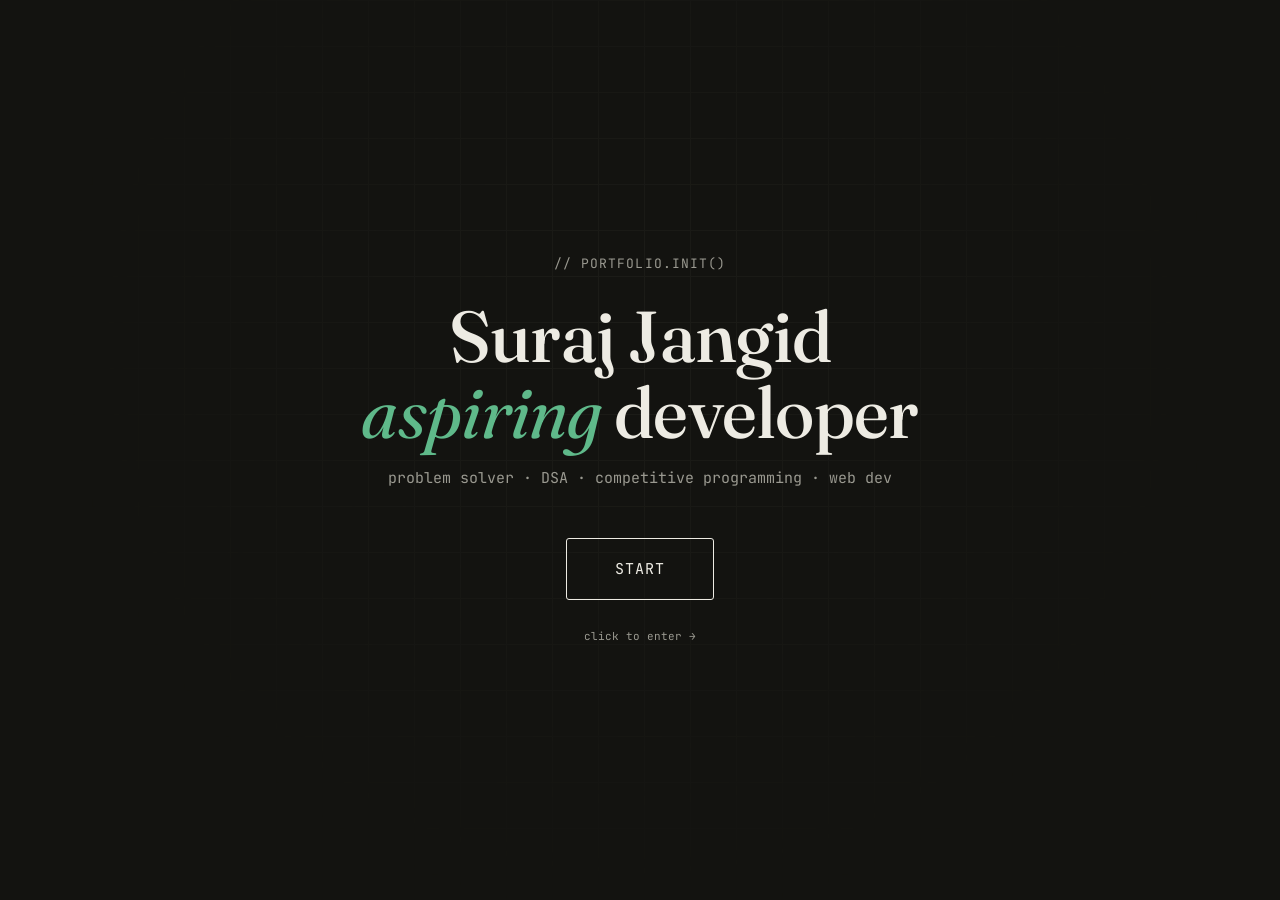
==== index.html @ 87a52ff7 "Add files via upload" ====
<!DOCTYPE html>
<html lang="en">
<head>
<meta charset="UTF-8">
<meta name="viewport" content="width=device-width, initial-scale=1.0">
<title>Suraj Jangid — Aspiring Software Developer</title>
<link rel="preconnect" href="https://fonts.googleapis.com">
<link rel="preconnect" href="https://fonts.gstatic.com" crossorigin>
<link href="https://fonts.googleapis.com/css2?family=Fraunces:opsz,wght@9..144,400;9..144,500;9..144,600&family=Inter:wght@400;500;600&family=JetBrains+Mono:wght@400;500;600&display=swap" rel="stylesheet">
<link rel="stylesheet" href="style.css">
<script src="theme.js" defer></script>
</head>
<body>

<main class="start-screen">
  <div class="start-eyebrow enter">// portfolio.init()</div>
  <h1 class="start-title enter">Suraj Jangid<br><em>aspiring</em> developer</h1>
  <p class="start-role enter">problem solver · DSA · competitive programming · web dev</p>
  <a id="startBtn" class="start-btn enter" href="home.html">START</a>
  <p class="start-hint enter">click to enter →</p>
</main>

</body>
</html>
---- style.css ----
/* ===== Theme tokens ===== */
:root{
  --bg:#131310;
  --bg-dim:#1A1A16;
  --ink:#EDEBE3;
  --muted:#9A9990;
  --line:#2B2B25;
  --accent:#5FB98A;
  --accent-soft:#1D2A21;
  --term-bg:#0F0F0D;
  --term-ink:#EDEBE3;
  --mono:'JetBrains Mono', monospace;
  --serif:'Fraunces', serif;
  --sans:'Inter', sans-serif;
  color-scheme: dark;
}
[data-theme="light"]{
  --bg:#FAFAF7;
  --bg-dim:#F2F1EA;
  --ink:#1B1B18;
  --muted:#6E6E67;
  --line:#E2DFD3;
  --accent:#3F6B52;
  --accent-soft:#E9F0EA;
  color-scheme: light;
}

*{ box-sizing:border-box; margin:0; padding:0; }
html{ scroll-behavior:smooth; }
body{
  background:var(--bg);
  color:var(--ink);
  font-family:var(--sans);
  line-height:1.6;
  -webkit-font-smoothing:antialiased;
  transition:background .25s ease, color .25s ease;
}
::selection{ background:var(--accent); color:var(--bg); }
a{ color:inherit; }
.wrap{ max-width:920px; margin:0 auto; padding:0 32px; }

/* ===== Nav ===== */
nav{
  position:sticky; top:0; z-index:50;
  background:color-mix(in srgb, var(--bg) 88%, transparent);
  backdrop-filter:blur(6px);
  border-bottom:1px solid var(--line);
}
nav .wrap{
  display:flex; align-items:center; justify-content:space-between;
  height:64px; gap:16px; flex-wrap:wrap;
}
.brand{
  font-family:var(--mono); font-weight:600; font-size:14px;
  letter-spacing:0.02em; text-decoration:none;
}
.brand span{ color:var(--accent); }
.navlinks{ display:flex; gap:22px; font-family:var(--mono); font-size:13px; flex-wrap:wrap; }
.navlinks a{ text-decoration:none; color:var(--muted); transition:color .2s; white-space:nowrap; }
.navlinks a:hover{ color:var(--ink); }
.navlinks a.active{ color:var(--accent); }

.theme-toggle{
  font-family:var(--mono); font-size:12px; padding:8px 14px;
  border:1px solid var(--line); background:transparent; color:var(--ink);
  border-radius:3px; cursor:pointer; transition:all .2s; white-space:nowrap;
}
.theme-toggle:hover{ border-color:var(--accent); color:var(--accent); }

/* ===== Hero ===== */
.hero{ padding:96px 0 72px; }
.eyebrow{
  font-family:var(--mono); font-size:13px; color:var(--accent);
  margin-bottom:18px; display:flex; align-items:center; gap:10px;
}
.eyebrow::before{ content:''; width:16px; height:1px; background:var(--accent); display:inline-block; }
.hero-grid{ display:grid; grid-template-columns:1.1fr 0.9fr; gap:48px; align-items:center; }
h1{
  font-family:var(--serif); font-weight:500; font-size:clamp(38px,5vw,58px);
  line-height:1.08; letter-spacing:-0.01em; margin-bottom:18px;
}
h1 em{ font-style:italic; color:var(--accent); font-weight:400; }
.lede{ max-width:46ch; font-size:16.5px; }
.hero-cta{ display:flex; gap:14px; margin-top:32px; flex-wrap:wrap; }

.btn{
  font-family:var(--mono); font-size:13px; padding:11px 20px;
  border:1px solid var(--ink); border-radius:3px; text-decoration:none;
  display:inline-flex; align-items:center; gap:8px; transition:all .2s;
}
.btn-solid{ background:var(--ink); color:var(--bg); }
.btn-solid:hover{ background:var(--accent); border-color:var(--accent); color:var(--bg); }
.btn-outline:hover{ background:var(--ink); color:var(--bg); }

/* ===== Terminal (always dark, signature element) ===== */
.terminal{
  background:var(--term-bg); color:var(--term-ink); border-radius:6px;
  font-family:var(--mono); font-size:13.5px; overflow:hidden;
  border:1px solid #2A2A25;
  box-shadow:0 20px 40px -20px rgba(0,0,0,0.5);
}
.term-bar{ background:#1C1C18; padding:10px 14px; display:flex; gap:6px; }
.dot{ width:10px; height:10px; border-radius:50%; }
.dot.r{background:#E5615A;} .dot.y{background:#E6B450;} .dot.g{background:#4CAF7D;}
.term-body{ padding:22px 20px; min-height:180px; }
.term-line{ color:#8B8B82; }
.term-out{ color:#4CAF7D; margin-top:10px; }
.cursor{
  display:inline-block; width:8px; height:15px; background:#EDEBE3;
  animation:blink 1s step-end infinite; vertical-align:text-bottom; margin-left:2px;
}
@keyframes blink{ 50%{ opacity:0; } }

/* ===== Sections ===== */
section{ padding:64px 0; }
.page-head{ margin-bottom:36px; }
h2{ font-family:var(--serif); font-weight:500; font-size:32px; letter-spacing:-0.01em; }
.about-text{ max-width:62ch; font-size:16.5px; }

/* ===== Skills ===== */
.skill-groups{ display:grid; grid-template-columns:repeat(3,1fr); gap:28px; }
.skill-group h3{
  font-family:var(--mono); font-size:12px; text-transform:uppercase;
  letter-spacing:0.08em; color:var(--muted); margin-bottom:14px; font-weight:600;
}
.tag-list{ display:flex; flex-wrap:wrap; gap:8px; }
.tag{
  font-family:var(--mono); font-size:12.5px; padding:6px 12px;
  background:var(--accent-soft); border:1px solid var(--line); border-radius:3px;
  color:var(--ink);
}

/* ===== Projects ===== */
.project{
  display:grid; grid-template-columns:56px 1fr; gap:22px;
  padding:28px 0; border-bottom:1px solid var(--line);
}
.project:last-child{ border-bottom:none; }
.project-index{ font-family:var(--mono); color:var(--muted); font-size:13px; padding-top:4px; }
.project-title{ font-family:var(--serif); font-size:22px; font-weight:500; margin-bottom:8px; }
.project-desc{ margin-bottom:14px; max-width:60ch; }
.project-tags{ display:flex; gap:8px; flex-wrap:wrap; margin-bottom:14px; }
.project-links{ display:flex; gap:18px; font-family:var(--mono); font-size:13px; }
.project-links a{ text-decoration:none; color:var(--accent); border-bottom:1px solid transparent; }
.project-links a:hover{ border-bottom-color:var(--accent); }
.project-links .disabled{ color:var(--muted); cursor:default; }

/* ===== Contact ===== */
.contact-inner{ display:flex; justify-content:space-between; align-items:flex-end; flex-wrap:wrap; gap:24px; }
.contact-big{
  font-family:var(--serif); font-size:clamp(28px,4vw,42px); font-weight:500;
  max-width:14ch; line-height:1.15;
}
.contact-links{ display:flex; flex-direction:column; gap:10px; font-family:var(--mono); font-size:14px; }
.contact-links a{ text-decoration:none; }
.contact-links a:hover{ color:var(--accent); }

footer{
  padding:28px 0; border-top:1px solid var(--line);
  font-family:var(--mono); font-size:12px; color:var(--muted);
  display:flex; justify-content:space-between; flex-wrap:wrap; gap:8px;
}

.avatar{
  width:96px; height:96px; border-radius:50%;
  background:var(--accent); color:var(--bg);
  display:flex; align-items:center; justify-content:center;
  font-family:var(--mono); font-size:26px; font-weight:600;
  margin-bottom:24px; letter-spacing:0.02em;
}

/* ===== Start screen ===== */
.start-screen{
  min-height:100vh; display:flex; flex-direction:column;
  align-items:center; justify-content:center; text-align:center;
  padding:32px;
}
.start-eyebrow{
  font-family:var(--mono); font-size:13px; color:var(--muted);
  letter-spacing:0.08em; text-transform:uppercase; margin-bottom:24px;
}
.start-title{
  font-family:var(--serif); font-weight:500; font-size:clamp(40px,7vw,72px);
  line-height:1.05; letter-spacing:-0.01em; margin-bottom:16px;
}
.start-title em{ font-style:italic; color:var(--accent); font-weight:400; }
.start-role{ font-family:var(--mono); color:var(--muted); font-size:15px; margin-bottom:48px; }
.start-btn{
  font-family:var(--mono); font-size:15px; letter-spacing:0.06em;
  padding:18px 48px; background:transparent; color:var(--ink);
  border:1px solid var(--ink); border-radius:3px; cursor:pointer;
  text-decoration:none; display:inline-block; position:relative;
  transition:all .25s ease;
}
.start-btn:hover{ background:var(--ink); color:var(--bg); border-color:var(--ink); letter-spacing:0.1em; }
.start-hint{
  margin-top:28px; font-family:var(--mono); font-size:11px; color:var(--muted);
  animation:pulse 2s ease-in-out infinite;
}
@keyframes pulse{ 0%,100%{ opacity:0.4; } 50%{ opacity:1; } }

@media (max-width:760px){
  .hero-grid{ grid-template-columns:1fr; }
  .skill-groups{ grid-template-columns:1fr 1fr; }
  .project{ grid-template-columns:1fr; }
  .contact-inner{ flex-direction:column; align-items:flex-start; }
  nav .wrap{ height:auto; padding:12px 20px; }
  .navlinks{ order:3; width:100%; gap:16px; }
}
@media (max-width:480px){
  .skill-groups{ grid-template-columns:1fr; }
}
@media (prefers-reduced-motion: reduce){
  .cursor{ animation:none; }
  .start-hint{ animation:none; }
  html{ scroll-behavior:auto; }
}

:focus-visible{ outline:2px solid var(--accent); outline-offset:2px; }

/* ===================================================== */
/* ================  ENHANCEMENTS ADDED  ================ */
/* ===================================================== */

/* Scroll progress bar */
.scroll-progress{
  position:fixed; top:0; left:0; height:3px; background:var(--accent);
  width:0%; z-index:200; transition:width .1s linear;
}

/* Scroll-triggered reveal */
.reveal{
  opacity:0; transform:translateY(28px);
  transition:opacity .7s cubic-bezier(.16,.84,.44,1), transform .7s cubic-bezier(.16,.84,.44,1);
  transition-delay:var(--d,0s);
}
.reveal.visible{ opacity:1; transform:translateY(0); }

/* Load-in entrance (above the fold, not scroll based) */
.enter{ opacity:0; transform:translateY(18px); transition:opacity .6s ease, transform .6s ease; transition-delay:var(--d,0s); }
.enter.visible{ opacity:1; transform:translateY(0); }

/* Status badge with live pulse */
.badge{
  display:inline-flex; align-items:center; gap:9px; font-family:var(--mono); font-size:12px;
  color:var(--muted); border:1px solid var(--line); padding:7px 14px; border-radius:20px;
  margin-bottom:22px;
}
.pulse-dot{
  width:7px; height:7px; border-radius:50%; background:#4CAF7D; flex-shrink:0;
  animation:pulseDot 2s infinite;
}
@keyframes pulseDot{
  0%{ box-shadow:0 0 0 0 rgba(76,175,125,.55); }
  70%{ box-shadow:0 0 0 8px rgba(76,175,125,0); }
  100%{ box-shadow:0 0 0 0 rgba(76,175,125,0); }
}

/* Focus / highlight cards on home */
.focus-grid{ display:grid; grid-template-columns:repeat(3,1fr); gap:18px; margin-top:12px; }
.focus-card{
  border:1px solid var(--line); border-radius:8px; padding:22px;
  background:var(--bg-dim); transition:border-color .3s ease, transform .3s ease, box-shadow .3s ease;
}
.focus-card:hover{ border-color:var(--accent); transform:translateY(-5px); box-shadow:0 14px 30px -18px rgba(0,0,0,.4); }
.focus-card .fnum{ font-family:var(--mono); font-size:12px; color:var(--accent); margin-bottom:12px; display:block; }
.focus-card h3{ font-family:var(--serif); font-size:18px; font-weight:500; margin-bottom:8px; }
.focus-card p{ font-size:14px; color:var(--muted); line-height:1.55; }

/* "Currently" list on about */
.current-list{ margin-top:22px; display:flex; flex-direction:column; gap:11px; }
.current-list li{ list-style:none; display:flex; gap:12px; align-items:baseline; font-size:15px; }
.current-list .arrow{ color:var(--accent); font-family:var(--mono); flex-shrink:0; }

/* Emphasized "current focus" tags */
.tag.focus{
  border-color:var(--accent); background:var(--accent); color:var(--bg); font-weight:600;
}
.tag{ transition:transform .2s ease, border-color .2s ease; }
.tag:hover{ transform:translateY(-2px); border-color:var(--accent); }

/* Skill group heading with a small live indicator for current-focus groups */
.skill-group.current h3{ color:var(--accent); }
.skill-group.current h3::after{ content:' — active'; color:var(--muted); font-weight:400; text-transform:none; letter-spacing:0; }

/* Project row: animated accent bar + subtle shift on hover */
.project{ position:relative; transition:padding-left .3s ease; }
.project::before{
  content:''; position:absolute; left:-16px; top:0; bottom:0; width:2px; background:var(--accent);
  transform:scaleY(0); transform-origin:top; transition:transform .4s ease;
}
.project:hover{ padding-left:10px; }
.project:hover::before{ transform:scaleY(1); }
.project-features{ margin:6px 0 14px; padding-left:0; }
.project-features li{
  list-style:none; font-size:14px; color:var(--muted); margin-bottom:6px;
  padding-left:18px; position:relative;
}
.project-features li::before{
  content:'—'; position:absolute; left:0; color:var(--accent); font-family:var(--mono);
}

/* Contact cards */
.contact-cards{ display:flex; flex-direction:column; gap:12px; margin-top:24px; }
.contact-card{
  display:flex; justify-content:space-between; align-items:center; gap:24px;
  padding:16px 20px; border:1px solid var(--line); border-radius:8px;
  text-decoration:none; color:var(--ink); transition:all .25s ease;
  font-family:var(--mono); font-size:14px;
}
.contact-card .label{ color:var(--muted); font-size:11px; text-transform:uppercase; letter-spacing:.08em; display:block; margin-bottom:4px; }
.contact-card:hover{ border-color:var(--accent); background:var(--accent-soft); transform:translateX(6px); }
.contact-card .arrow{ color:var(--accent); transition:transform .25s ease; font-size:16px; }
.contact-card:hover .arrow{ transform:translateX(5px); }

/* Buttons get a touch more life */
.btn{ position:relative; overflow:hidden; }
.btn:hover{ transform:translateY(-2px); }

/* Ambient grid backdrop on the start screen */
.start-screen{ position:relative; overflow:hidden; }
.start-screen::before{
  content:''; position:absolute; inset:0; pointer-events:none;
  background-image:
    linear-gradient(var(--line) 1px, transparent 1px),
    linear-gradient(90deg, var(--line) 1px, transparent 1px);
  background-size:46px 46px;
  opacity:.4;
  -webkit-mask-image:radial-gradient(circle at 50% 38%, black, transparent 68%);
  mask-image:radial-gradient(circle at 50% 38%, black, transparent 68%);
}
.start-screen > *{ position:relative; z-index:1; }

@media (max-width:760px){
  .focus-grid{ grid-template-columns:1fr; }
}

@media (prefers-reduced-motion: reduce){
  .reveal, .enter{ opacity:1 !important; transform:none !important; transition:none !important; }
  .focus-card:hover, .btn:hover, .contact-card:hover, .tag:hover{ transform:none !important; }
  .pulse-dot{ animation:none; }
}
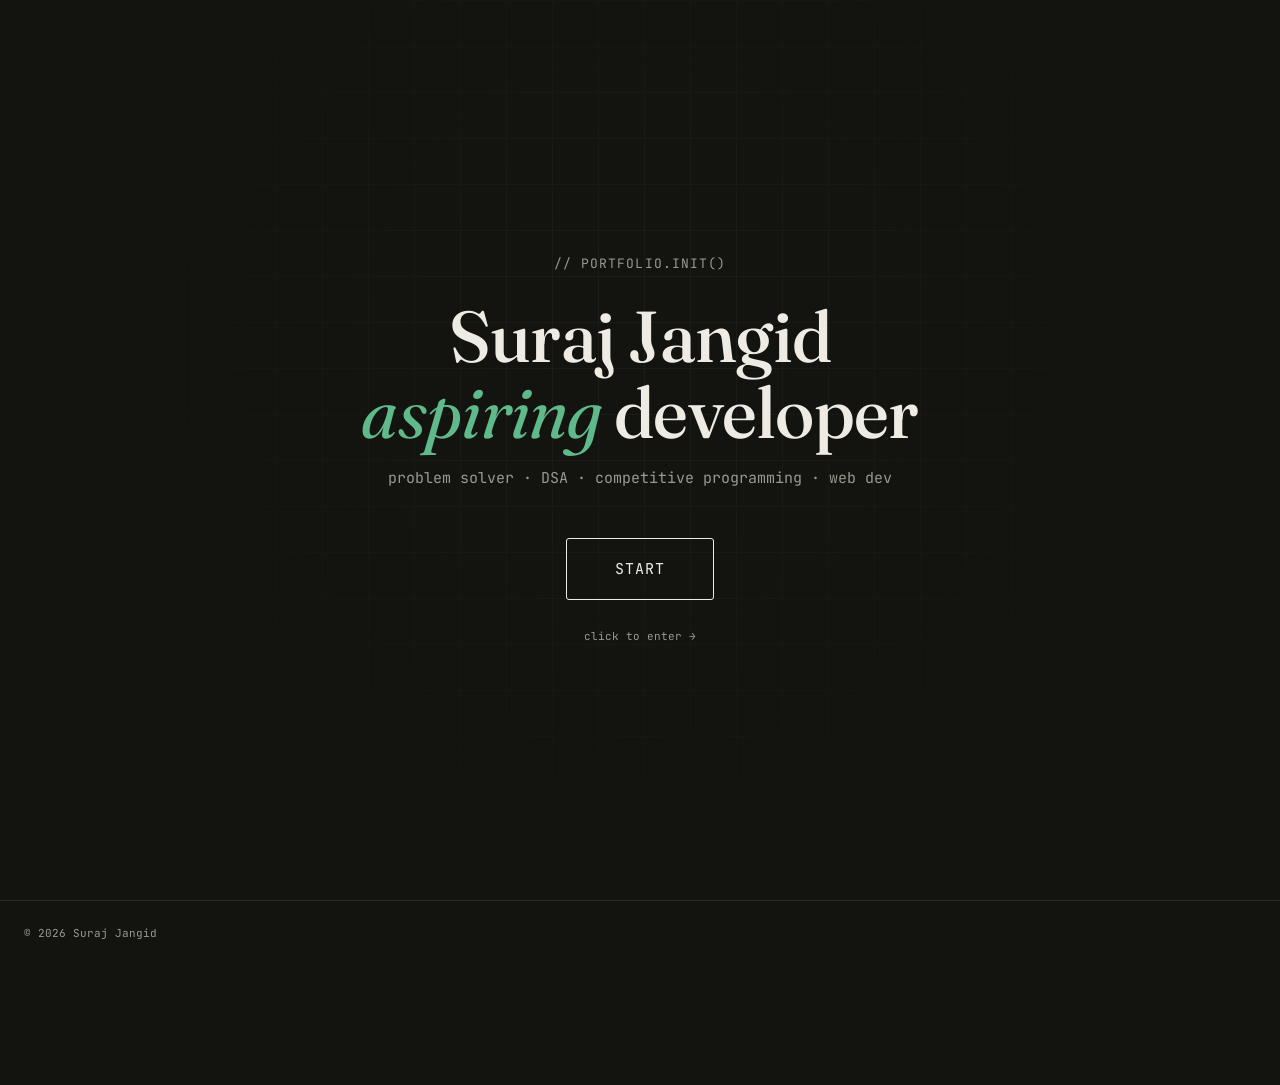
==== commit 8c7615da: "Initial commit" ====
--- a/index.html
+++ b/index.html
@@ -20,5 +20,7 @@
   <p class="start-hint enter">click to enter →</p>
 </main>
 
+<footer class="start-footer">&copy; 2026 Suraj Jangid</footer>
+
 </body>
 </html>
--- a/style.css
+++ b/style.css
@@ -13,6 +13,16 @@
   --serif:'Fraunces', serif;
   --sans:'Inter', sans-serif;
   color-scheme: dark;
+
+  --dot-blue:#5B9BD5;
+  --dot-cyan:#4ECDC4;
+  --dot-green:#4CAF7D;
+  --dot-yellow:#E6B450;
+  --dot-red:#E5615A;
+  --dot-purple:#9B7EDE;
+  --dot-orange:#E08E45;
+  --dot-pink:#E07EA8;
+  --dot-gray:#9A9990;
 }
 [data-theme="light"]{
   --bg:#FAFAF7;
@@ -45,7 +55,10 @@
   background:color-mix(in srgb, var(--bg) 88%, transparent);
   backdrop-filter:blur(6px);
   border-bottom:1px solid var(--line);
-}
+  transition:transform .35s ease;
+  will-change:transform;
+}
+nav.nav-hidden{ transform:translateY(-100%); }
 nav .wrap{
   display:flex; align-items:center; justify-content:space-between;
   height:64px; gap:16px; flex-wrap:wrap;
@@ -280,8 +293,8 @@
 .tag:hover{ transform:translateY(-2px); border-color:var(--accent); }
 
 /* Skill group heading with a small live indicator for current-focus groups */
-.skill-group.current h3{ color:var(--accent); }
-.skill-group.current h3::after{ content:' — active'; color:var(--muted); font-weight:400; text-transform:none; letter-spacing:0; }
+.skill-group.current h4{ color:var(--accent); }
+.skill-group.current h4::after{ content:' — active'; color:var(--muted); font-weight:400; text-transform:none; letter-spacing:0; }
 
 /* Project row: animated accent bar + subtle shift on hover */
 .project{ position:relative; transition:padding-left .3s ease; }
@@ -340,3 +353,243 @@
   .focus-card:hover, .btn:hover, .contact-card:hover, .tag:hover{ transform:none !important; }
   .pulse-dot{ animation:none; }
 }
+
+/* ===================================================== */
+/* ==================  SITE FOOTER  ===================== */
+/* ===================================================== */
+.site-footer{ border-top:1px solid var(--line); padding:56px 0 24px; margin-top:40px; }
+.footer-top{ display:grid; grid-template-columns:1.3fr 0.8fr 0.9fr 0.9fr; gap:32px; padding-bottom:32px; }
+.footer-brand p{ margin-top:10px; color:var(--muted); font-size:14px; max-width:34ch; line-height:1.6; }
+.footer-brand .badge{ margin-top:16px; margin-bottom:0; }
+.footer-col{ display:flex; flex-direction:column; gap:11px; }
+.footer-col h4{
+  font-family:var(--mono); font-size:12px; text-transform:uppercase;
+  letter-spacing:.08em; color:var(--muted); margin-bottom:2px; font-weight:600;
+}
+.footer-col a{
+  font-family:var(--mono); font-size:13.5px; text-decoration:none; color:var(--ink);
+  transition:color .2s ease, transform .2s ease; width:fit-content;
+  display:flex; align-items:center; gap:9px;
+}
+.footer-col a svg{ width:14px; height:14px; flex-shrink:0; color:var(--muted); transition:color .2s ease; }
+.footer-col a:hover{ color:var(--accent); transform:translateX(3px); }
+.footer-col a:hover svg{ color:var(--accent); }
+.footer-col .tag-list{ margin-top:2px; }
+.footer-quote{
+  font-family:var(--serif); font-style:italic; font-size:15px; color:var(--muted);
+  max-width:40ch; margin:0 0 32px; padding-left:16px; border-left:2px solid var(--accent);
+}
+.footer-bottom{
+  display:flex; justify-content:space-between; align-items:center; flex-wrap:wrap; gap:12px;
+  padding-top:22px; border-top:1px solid var(--line);
+  font-family:var(--mono); font-size:12px; color:var(--muted);
+}
+.footer-bottom .footer-meta{ display:flex; gap:18px; flex-wrap:wrap; }
+.back-to-top{
+  font-family:var(--mono); font-size:12px; background:transparent;
+  border:1px solid var(--line); color:var(--ink); padding:8px 16px;
+  border-radius:20px; cursor:pointer; transition:all .25s ease;
+}
+.back-to-top:hover{ border-color:var(--accent); color:var(--accent); transform:translateY(-3px); }
+
+.start-footer{
+  position:relative; z-index:1; text-align:center; padding:24px;
+  font-family:var(--mono); font-size:11px; color:var(--muted);
+}
+
+@media (max-width:900px){
+  .footer-top{ grid-template-columns:1fr 1fr; }
+}
+@media (max-width:520px){
+  .footer-top{ grid-template-columns:1fr; }
+}
+
+/* ===================================================== */
+/* ==============  FLOATING DOCK NAVBAR  ================ */
+/* ===================================================== */
+body{ padding-bottom:118px; }
+
+.dock-wrap{
+  position:fixed; left:50%; bottom:20px; transform:translateX(-50%);
+  z-index:150; display:flex; flex-direction:column; align-items:center; gap:12px;
+  pointer-events:none;
+}
+.dock-wrap > *{ pointer-events:auto; }
+
+.credit{
+  font-family:var(--mono); font-size:12.5px; color:var(--ink);
+  display:flex; align-items:center; gap:6px;
+  background:var(--bg-dim); border:1px solid var(--line);
+  padding:6px 14px; border-radius:20px;
+}
+.credit .heart{ color:#E5615A; display:inline-flex; animation:heartbeat 1.6s ease-in-out infinite; }
+@keyframes heartbeat{ 0%,100%{ transform:scale(1); } 50%{ transform:scale(1.2); } }
+
+.dock{
+  display:flex; align-items:center; gap:4px;
+  background:var(--bg-dim); border:1px solid var(--line);
+  border-radius:999px; padding:8px;
+  box-shadow:0 18px 40px -14px rgba(0,0,0,.55);
+}
+.dock-item{
+  width:42px; height:42px; border-radius:50%;
+  display:flex; align-items:center; justify-content:center;
+  color:var(--muted); text-decoration:none; background:transparent; border:none;
+  cursor:pointer; position:relative; flex-shrink:0;
+  transition:background .25s ease, color .25s ease, transform .25s ease;
+}
+.dock-item svg{ width:18px; height:18px; }
+.dock-item:hover{ background:var(--accent-soft); color:var(--accent); transform:translateY(-5px); }
+.dock-item.active{ color:var(--accent); background:var(--accent-soft); }
+
+.dock-item[data-tip]::after{
+  content:attr(data-tip);
+  position:absolute; bottom:130%; left:50%; transform:translateX(-50%) translateY(4px);
+  background:var(--ink); color:var(--bg); font-family:var(--mono); font-size:11px;
+  padding:4px 10px; border-radius:5px; white-space:nowrap;
+  opacity:0; pointer-events:none; transition:opacity .2s ease, transform .2s ease;
+}
+.dock-item[data-tip]:hover::after{ opacity:1; transform:translateX(-50%) translateY(0); }
+
+@media (max-width:480px){
+  .dock-item{ width:38px; height:38px; }
+  .dock{ gap:1px; padding:6px; }
+  .dock-item svg{ width:16px; height:16px; }
+  .credit{ font-size:11.5px; padding:5px 12px; }
+}
+@media (prefers-reduced-motion: reduce){
+  .credit .heart{ animation:none; }
+  .dock-item:hover{ transform:none; }
+}
+
+/* ===================================================== */
+/* ==========  INLINE HERO HEADER (new layout)  ========= */
+/* ===================================================== */
+.hero-inline{ padding:88px 0 8px; }
+.hero-inline-top{ display:flex; align-items:center; gap:20px; flex-wrap:wrap; }
+.hero-inline .avatar{
+  width:76px; height:76px; font-size:20px; margin-bottom:0; flex-shrink:0;
+}
+.hero-inline-name{ display:flex; flex-direction:column; gap:10px; }
+.hero-inline-name h1{
+  font-size:clamp(28px,4vw,38px); margin-bottom:0; display:flex; align-items:center; gap:14px; flex-wrap:wrap;
+}
+.hero-inline-name h1 .badge{ margin-bottom:0; font-size:11.5px; vertical-align:middle; }
+.hero-inline-tagline{ margin-top:16px; font-size:16.5px; color:var(--muted); max-width:52ch; }
+
+.cmd-pill{
+  margin-top:22px; display:inline-flex; align-items:center; gap:14px;
+  font-family:var(--mono); font-size:13.5px; color:var(--term-ink);
+  background:var(--term-bg); border:1px solid #2A2A25; border-radius:8px;
+  padding:12px 16px; box-shadow:0 14px 28px -18px rgba(0,0,0,.5);
+}
+.cmd-pill .cmd-prompt{ color:var(--accent); }
+.cmd-pill button{
+  background:transparent; border:none; color:var(--muted); cursor:pointer;
+  display:flex; align-items:center; justify-content:center; padding:2px; transition:color .2s ease;
+}
+.cmd-pill button svg{ width:15px; height:15px; }
+.cmd-pill button:hover{ color:var(--accent); }
+.cmd-pill button.copied{ color:var(--accent); }
+
+/* ===================================================== */
+/* =============  DOT-BADGE SKILL CHIPS  ================ */
+/* ===================================================== */
+.dot-tag-list{ display:flex; flex-wrap:wrap; gap:10px; }
+.dot-tag{
+  display:inline-flex; align-items:center; gap:9px;
+  font-family:var(--mono); font-size:13px; padding:8px 15px;
+  background:var(--bg-dim); border:1px solid var(--line); border-radius:20px;
+  color:var(--ink); transition:border-color .2s ease, transform .2s ease;
+}
+.dot-tag:hover{ border-color:var(--accent); transform:translateY(-2px); }
+.dot-tag .dot{ width:8px; height:8px; border-radius:50%; flex-shrink:0; }
+
+.skills-panel{
+  border:1px solid var(--line); border-radius:10px; background:var(--bg-dim);
+  padding:28px; display:grid; grid-template-columns:1.4fr 1fr; gap:32px; align-items:center;
+}
+.skills-panel-groups{ display:flex; flex-direction:column; gap:20px; }
+.skills-panel-groups h4{
+  font-family:var(--mono); font-size:11.5px; text-transform:uppercase; letter-spacing:.08em;
+  color:var(--muted); margin-bottom:10px; font-weight:600;
+}
+
+/* Tech icon grid (decorative cluster of tech monograms) */
+.tech-grid{
+  display:grid; grid-template-columns:repeat(4,1fr); gap:12px; justify-items:center;
+}
+.tech-chip{
+  width:52px; height:52px; border-radius:12px; display:flex; align-items:center; justify-content:center;
+  background:var(--bg); border:1px solid var(--line); color:var(--muted);
+  font-family:var(--mono); font-size:11px; font-weight:600; letter-spacing:-0.02em;
+  transition:border-color .25s ease, color .25s ease, transform .25s ease;
+}
+.tech-chip:hover{ border-color:var(--accent); color:var(--accent); transform:translateY(-3px); }
+
+@media (max-width:760px){
+  .skills-panel{ grid-template-columns:1fr; }
+  .tech-grid{ grid-template-columns:repeat(6,1fr); }
+  .hero-inline-top{ flex-direction:column; align-items:flex-start; }
+}
+
+/* ===================================================== */
+/* =============  CONTRIBUTION GRAPH  =================== */
+/* ===================================================== */
+.contrib-card{
+  border:1px solid var(--line); border-radius:10px; background:var(--bg-dim);
+  padding:24px; overflow-x:auto;
+}
+.contrib-card img{ width:100%; min-width:640px; display:block; filter:var(--contrib-filter, none); }
+[data-theme="light"] .contrib-card img{ --contrib-filter: invert(0); }
+.contrib-caption{
+  margin-top:14px; font-family:var(--mono); font-size:12px; color:var(--muted);
+  display:flex; justify-content:space-between; flex-wrap:wrap; gap:8px;
+}
+
+/* ===================================================== */
+/* ==============  PROJECT CARD GRID  ==================== */
+/* ===================================================== */
+.project-grid{ display:grid; grid-template-columns:1fr 1fr; gap:24px; }
+.project-card{
+  border:1px solid var(--line); border-radius:10px; overflow:hidden;
+  background:var(--bg-dim); display:flex; flex-direction:column;
+  transition:border-color .3s ease, transform .3s ease, box-shadow .3s ease;
+}
+.project-card:hover{ border-color:var(--accent); transform:translateY(-5px); box-shadow:0 20px 40px -22px rgba(0,0,0,.45); }
+.project-thumb{
+  height:150px; display:flex; align-items:center; justify-content:center;
+  font-family:var(--serif); font-style:italic; font-size:20px; color:rgba(255,255,255,.92);
+  letter-spacing:.01em; position:relative;
+}
+.project-thumb::after{
+  content:''; position:absolute; inset:0;
+  background-image:linear-gradient(rgba(255,255,255,.08) 1px, transparent 1px), linear-gradient(90deg, rgba(255,255,255,.08) 1px, transparent 1px);
+  background-size:22px 22px;
+}
+.project-thumb span{ position:relative; z-index:1; }
+.project-thumb.g1{ background:linear-gradient(135deg,#3F6B52,#131310); }
+.project-thumb.g2{ background:linear-gradient(135deg,#5B9BD5,#1B1B18); }
+.project-card-body{ padding:22px 22px 24px; display:flex; flex-direction:column; flex:1; }
+.project-card-title{ font-family:var(--serif); font-size:19px; font-weight:500; margin-bottom:8px; }
+.project-card-desc{ font-size:14px; color:var(--muted); margin-bottom:14px; line-height:1.55; }
+.project-card-features{ margin:0 0 16px; padding-left:0; }
+.project-card-features li{
+  list-style:none; font-size:13px; color:var(--muted); margin-bottom:5px; padding-left:16px; position:relative;
+}
+.project-card-features li::before{ content:'—'; position:absolute; left:0; color:var(--accent); font-family:var(--mono); }
+.project-card-tags{ display:flex; gap:6px; flex-wrap:wrap; margin-top:auto; margin-bottom:16px; }
+.project-card-tags .tag{ font-size:11.5px; padding:5px 10px; }
+.project-card-links{ display:flex; gap:10px; }
+.pc-btn{
+  font-family:var(--mono); font-size:12.5px; padding:9px 16px; border-radius:20px;
+  text-decoration:none; display:inline-flex; align-items:center; gap:7px;
+  border:1px solid var(--line); color:var(--muted); transition:all .2s ease;
+}
+.pc-btn.solid{ background:var(--ink); color:var(--bg); border-color:var(--ink); }
+.pc-btn.solid:hover{ background:var(--accent); border-color:var(--accent); color:var(--bg); }
+.pc-btn.disabled{ cursor:default; opacity:.6; }
+
+@media (max-width:760px){
+  .project-grid{ grid-template-columns:1fr; }
+}
